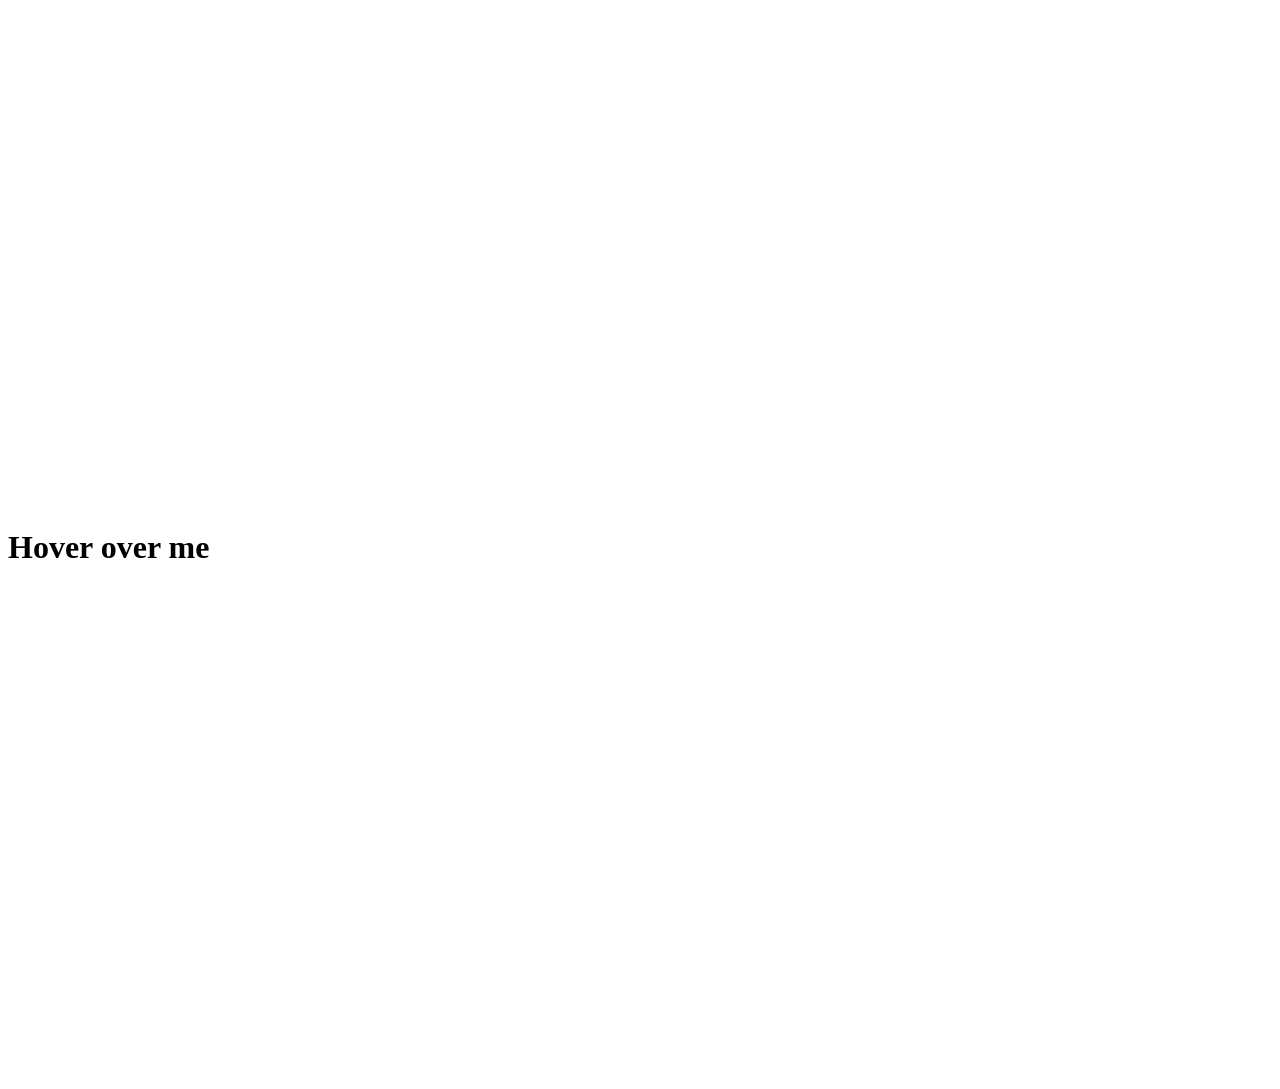
==== index.html @ 6dec68dc "Popover implemented in index.html and style sheet added" ====
<!DOCTYPE html>
<html lang="en">
  <head>
    <meta charset="UTF-8" />
    <meta http-equiv="X-UA-Compatible" content="IE=edge" />
    <meta name="viewport" content="width=device-width, initial-scale=1.0" />
    <link rel="preconnect" href="https://fonts.googleapis.com" />
    <link rel="preconnect" href="https://fonts.gstatic.com" crossorigin />
    <link
      href="https://fonts.googleapis.com/css2?family=Roboto:wght@400;500;700&display=swap"
      rel="stylesheet"
    />
    <title>Popup</title>
    <link rel="stylesheet" href="style.css">
    
  </head>
  <body>
    <div class="space"></div>
    <div class="container">
      <h1>Hover over me</h1>
      <div id="circle" class="popover">
        <div class="title">Agree to Disagree</div>
        <div class="slogan">Privacy Report Card of every website</div>
        <div class="grade">B</div>
        <div class="grade-heading">Overall Grade</div>
        <div class="grading">
           <div class="block">
              <div class="letter">A</div>
              <div class="grade-meaning">Best</div>
              
            </div>
            <div class="block"><div class="letter">B</div>
            <div class="grade-meaning">Good</div></div>
            <div class="block"><div class="letter">C</div>
            <div class="grade-meaning">Neutral</div></div>
            <div class="block"><div class="letter">D</div>
            <div class="grade-meaning">Bad</div></div>
            <div class="block"><div class="letter">E</div>
            <div class="grade-meaning">Block it</div></div>

          </div>
          <div class="grading-sys">Grading System</div>
          <div class="algorithm">Our Algorithm has rated different points of this policy as </div>
          <div class="points">
            <ul>
              <li>
                <span class="number">5</span> points can be considered as <span class="name">GOOD</span>
              </li>
              <li>
                <span class="number">3</span> points are almost <span class="name">NEUTRAL</span>
              </li>
              <li>
                There are <span class="number">1</span> <span class="name">BAD</span> points
              </li>
              <li>
                There are <span class="number">0</span> points that can be a <span class="name">BLOCKER</span>
              </li>
            </ul>
          </div>
        </div>
      </div>
    </div>
  </body>
  <script>
    let circle = document.getElementById("circle");
    const onMouseMove = (e) => {
      //   console.log(e);
      //   console.log(circle.style.height);

      circle.style.left = e.pageX + "px";
      circle.style.top = e.pageY - circle.clientHeight + "px";
    };
    document.addEventListener("mousemove", onMouseMove);
  </script>
</html>
---- style.css ----
.container {
  /* position: absolute; */
  top: 500px;
}

.container .popover {
  visibility: hidden;
  opacity: 0;

  display: flex;
  flex-direction: column;
  justify-content: space-around;
  align-items: center;
  padding-top: 20px;
  padding-bottom: 20px;

  /* padding: 5px 0; */
  position: absolute;
  z-index: 1;
  box-shadow: 0 2px 5px 0 rgba(0, 0, 0, 0.26);
  transition: opacity 0.5s;
  width: 500.67px;
  height: 500.67px;

  background: #ffffff;
  border: 3px solid #000000;
  box-sizing: border-box;
  border-radius: 4.63588px;
}

.container:hover .popover {
  visibility: visible;
  opacity: 1;
}
.space {
  height: 500px;
}
.title {
  /* position: absolute; */
  width: 242.09px;
  height: 31.99px;
  left: 129.29px;
  top: 22.97px;

  font-family: Roboto;
  font-style: normal;
  font-weight: normal;
  font-size: 29.6696px;
  line-height: 35px;
  text-align: center;

  color: #141414;
}

.slogan {
  /* position: absolute; */
  width: auto;
  height: 14.16px;
  left: 129.29px;
  top: 63.72px;

  font-family: Roboto;
  font-style: normal;
  font-weight: normal;
  font-size: 14px;
  line-height: 13px;
  text-align: center;

  color: #5b1ede;
  margin-bottom: -25px;
}

.grade {
  /* position: absolute; */
  width: 95.81px;
  height: 133.78px;
  left: 202.43px;
  top: 95.44px;

  font-family: Roboto;
  font-style: normal;
  font-weight: bold;
  font-size: 133.513px;
  line-height: 156px;
  text-align: center;

  color: #5b1ede;
}

.grade-heading {
  /* position: absolute; */
  width: 136.82px;
  height: 22.2px;
  left: 181.93px;
  top: 237.09px;

  font-family: Roboto;
  font-style: normal;
  font-weight: 500;
  font-size: 22.2522px;
  line-height: 26px;

  color: #4a4a4a;
  margin-bottom: 10px;
}

.grading {
  display: flex;
  align-items: center;
  justify-content: space-around;
  /* position: absolute; */
  width: 433.54px;
  height: 21.57px;
  left: 32.24px;
  top: 285.84px;
}
.block {
  display: flex;
  justify-content: space-between;
}

.letter {
  width: 10.66px;
  height: 21.57px;

  font-family: Roboto;
  font-style: normal;
  font-weight: 500;
  font-size: 16.6892px;
  line-height: 20px;

  color: #5b1ede;
  margin-right: 5px;
}

.grade-meaning {
  font-family: Roboto;
  font-style: normal;
  font-weight: normal;
  /* font-size: 11.1261px; */
  /* line-height: 13px; */
  /* identical to box height */

  color: #000000;
}

.grading-sys {
  /* position: absolute; */
  width: auto;
  height: 12.98px;
  left: 211.16px;
  top: 316.28px;

  font-family: Roboto;
  font-style: normal;
  font-weight: normal;
  font-size: 14px;
  line-height: 13px;
  /* identical to box height */

  color: #4a4a4a;
  margin-bottom: 10px;
}

.algorithm {
  /* position: absolute; */
  width: auto;
  height: 12.98px;
  left: 112.19px;
  top: 355.81px;

  font-family: Roboto;
  font-style: normal;
  font-weight: normal;
  font-size: 14px;
  line-height: 13px;
  /* identical to box height */

  color: #4a4a4a;
  margin-bottom: -20px;
}

.points {
  /* position: absolute; */
  width: auto;
  height: 89.95px;
  left: 80px;
  top: 370px;
  text-align: left;
  font-family: Roboto;
  font-style: normal;
  font-weight: medium;
  font-size: 16.6892px;
  /* line-height: 20px; */
  /* text-decoration-line: underline; */

  color: #141414;
}

.number {
  font-family: Roboto;
  font-style: normal;
  font-weight: bold;
  font-size: 16.6892px;
  line-height: 20px;
  text-decoration-line: underline;

  color: #5b1ede;
}

.name {
  font-family: Roboto;
  font-style: normal;
  font-weight: bold;
  font-size: 16.6892px;
  line-height: 20px;
  /* text-decoration-line: underline; */

  color: #141414;
}
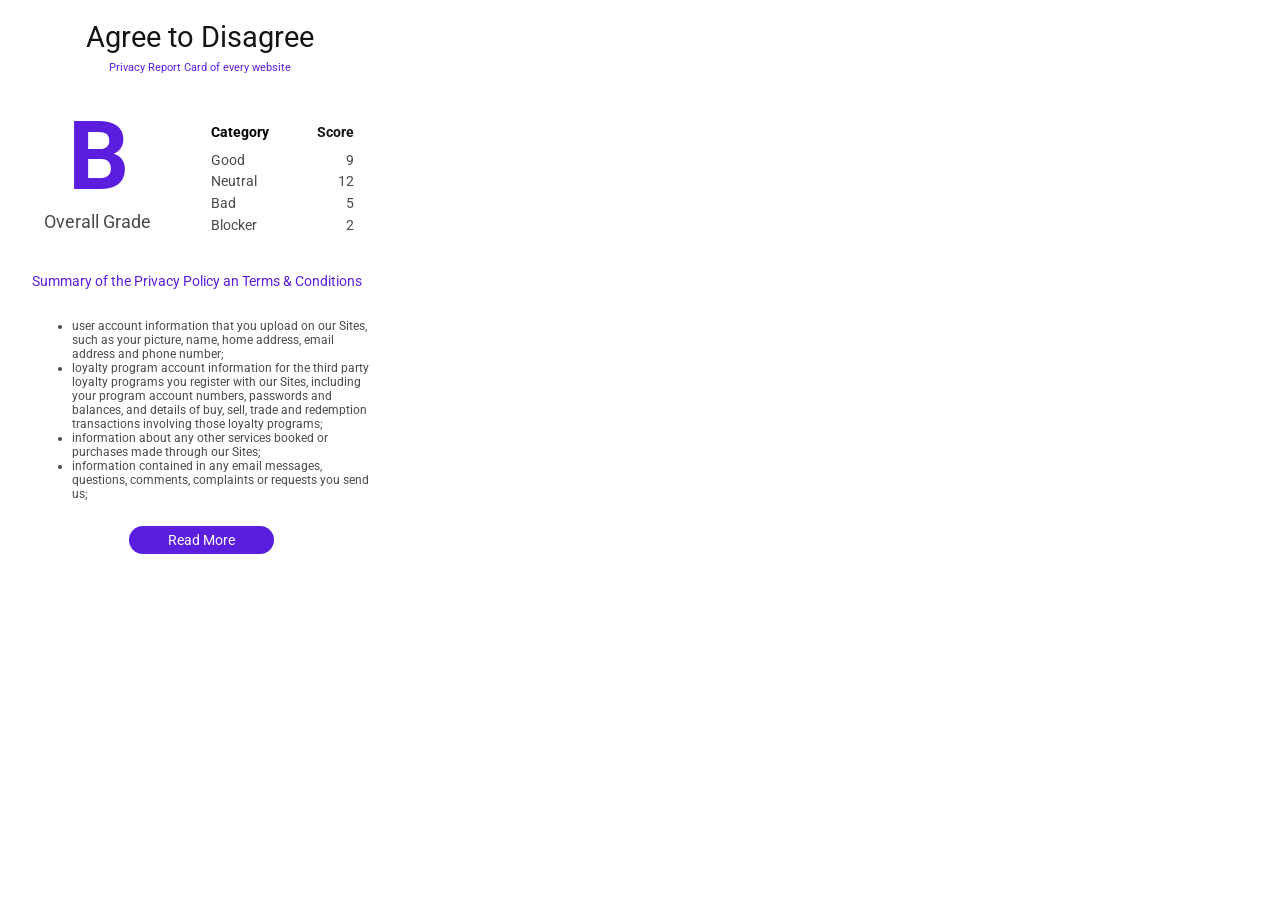
==== commit 948065c6: "index.html updated for the main page" ====
--- a/index.html
+++ b/index.html
@@ -1,75 +1,59 @@
 <!DOCTYPE html>
-<html lang="en">
+<html>
   <head>
-    <meta charset="UTF-8" />
-    <meta http-equiv="X-UA-Compatible" content="IE=edge" />
-    <meta name="viewport" content="width=device-width, initial-scale=1.0" />
-    <link rel="preconnect" href="https://fonts.googleapis.com" />
-    <link rel="preconnect" href="https://fonts.gstatic.com" crossorigin />
     <link
-      href="https://fonts.googleapis.com/css2?family=Roboto:wght@400;500;700&display=swap"
+      href="https://fonts.googleapis.com/css?family=Roboto&display=swap"
       rel="stylesheet"
     />
-    <title>Popup</title>
-    <link rel="stylesheet" href="style.css">
-    
+    <link href="style.css" rel="stylesheet" />
+    <title>Document</title>
   </head>
   <body>
-    <div class="space"></div>
-    <div class="container">
-      <h1>Hover over me</h1>
-      <div id="circle" class="popover">
-        <div class="title">Agree to Disagree</div>
-        <div class="slogan">Privacy Report Card of every website</div>
-        <div class="grade">B</div>
-        <div class="grade-heading">Overall Grade</div>
-        <div class="grading">
-           <div class="block">
-              <div class="letter">A</div>
-              <div class="grade-meaning">Best</div>
-              
-            </div>
-            <div class="block"><div class="letter">B</div>
-            <div class="grade-meaning">Good</div></div>
-            <div class="block"><div class="letter">C</div>
-            <div class="grade-meaning">Neutral</div></div>
-            <div class="block"><div class="letter">D</div>
-            <div class="grade-meaning">Bad</div></div>
-            <div class="block"><div class="letter">E</div>
-            <div class="grade-meaning">Block it</div></div>
-
-          </div>
-          <div class="grading-sys">Grading System</div>
-          <div class="algorithm">Our Algorithm has rated different points of this policy as </div>
-          <div class="points">
-            <ul>
-              <li>
-                <span class="number">5</span> points can be considered as <span class="name">GOOD</span>
-              </li>
-              <li>
-                <span class="number">3</span> points are almost <span class="name">NEUTRAL</span>
-              </li>
-              <li>
-                There are <span class="number">1</span> <span class="name">BAD</span> points
-              </li>
-              <li>
-                There are <span class="number">0</span> points that can be a <span class="name">BLOCKER</span>
-              </li>
-            </ul>
-          </div>
+    <div class="extension-window">
+      <span class="v6_3">Agree to Disagree</span
+      ><span class="v6_4">Privacy Report Card of every website</span>
+      <div class="v6_5">
+        <div class="v6_6">
+          <span class="v6_7">Overall Grade</span><span class="v6_8">B</span>
         </div>
+      </div>
+      <div class="v6_77">
+        <span class="v6_67">Category</span><span class="v6_69">Good</span
+        ><span class="v6_73">9</span><span class="v6_74">12</span
+        ><span class="v6_75">5</span><span class="v6_76">2</span
+        ><span class="v6_70">Neutral</span><span class="v6_71">Bad</span
+        ><span class="v6_72">Blocker</span><span class="v6_68">Score</span>
+      </div>
+      <span class="v6_78"
+        >Summary of the Privacy Policy an Terms & Conditions </span
+      ><span class="v6_79">
+        <ul>
+          <li>
+            user account information that you upload on our Sites, such as your
+            picture, name, home address, email address and phone number;
+          </li>
+          <li>
+            loyalty program account information for the third party loyalty
+            programs you register with our Sites, including your program account
+            numbers, passwords and balances, and details of buy, sell, trade and
+            redemption transactions involving those loyalty programs;
+          </li>
+          <li>
+            information about any other services booked or purchases made
+            through our Sites;
+          </li>
+          <li>
+            information contained in any email messages, questions, comments,
+            complaints or requests you send us;
+          </li>
+        </ul>
+      </span>
+      <div class="v6_89">
+        <a href=""
+          ><div class="v6_87"></div>
+          <span class="v6_88">Read More</span>
+        </a>
       </div>
     </div>
   </body>
-  <script>
-    let circle = document.getElementById("circle");
-    const onMouseMove = (e) => {
-      //   console.log(e);
-      //   console.log(circle.style.height);
-
-      circle.style.left = e.pageX + "px";
-      circle.style.top = e.pageY - circle.clientHeight + "px";
-    };
-    document.addEventListener("mousemove", onMouseMove);
-  </script>
 </html>
--- a/style.css
+++ b/style.css
@@ -1,220 +1,302 @@
-.container {
-  /* position: absolute; */
-  top: 500px;
-}
-
-.container .popover {
-  visibility: hidden;
-  opacity: 0;
-
-  display: flex;
-  flex-direction: column;
-  justify-content: space-around;
-  align-items: center;
-  padding-top: 20px;
-  padding-bottom: 20px;
-
-  /* padding: 5px 0; */
-  position: absolute;
-  z-index: 1;
-  box-shadow: 0 2px 5px 0 rgba(0, 0, 0, 0.26);
-  transition: opacity 0.5s;
-  width: 500.67px;
-  height: 500.67px;
-
-  background: #ffffff;
-  border: 3px solid #000000;
+.extension-window {
+  width: 400px;
+  height: 580px;
+  /* box-sizing: border-box; */
+  background-color: white;
+  margin: none;
+}
+body {
+  padding: 0px;
+  margin: 0px;
+}
+* {
   box-sizing: border-box;
-  border-radius: 4.63588px;
-}
-
-.container:hover .popover {
-  visibility: visible;
-  opacity: 1;
-}
-.space {
-  height: 500px;
-}
-.title {
-  /* position: absolute; */
-  width: 242.09px;
-  height: 31.99px;
-  left: 129.29px;
-  top: 22.97px;
-
-  font-family: Roboto;
-  font-style: normal;
-  font-weight: normal;
-  font-size: 29.6696px;
-  line-height: 35px;
+}
+body {
+  font-size: 14px;
+}
+.v4_2 {
+  width: 400px;
+  height: 580px;
+  background: rgba(255, 255, 255, 1);
+  opacity: 1;
+  position: relative;
+  top: 0px;
+  left: 0px;
+  overflow: hidden;
+}
+.v6_3 {
+  width: 242px;
+  color: rgba(20, 20, 20, 1);
+  position: absolute;
+  top: 20px;
+  left: 79px;
+  font-family: Roboto;
+  font-weight: Regular;
+  font-size: 29px;
+  opacity: 1;
   text-align: center;
-
-  color: #141414;
-}
-
-.slogan {
-  /* position: absolute; */
-  width: auto;
-  height: 14.16px;
-  left: 129.29px;
-  top: 63.72px;
-
-  font-family: Roboto;
-  font-style: normal;
-  font-weight: normal;
-  font-size: 14px;
-  line-height: 13px;
+}
+.v6_4 {
+  width: 242px;
+  color: rgba(91, 29, 222, 1);
+  position: absolute;
+  top: 61px;
+  left: 79px;
+  font-family: Roboto;
+  font-weight: Regular;
+  font-size: 11px;
+  opacity: 1;
   text-align: center;
-
-  color: #5b1ede;
-  margin-bottom: -25px;
-}
-
-.grade {
-  /* position: absolute; */
-  width: 95.81px;
-  height: 133.78px;
-  left: 202.43px;
-  top: 95.44px;
-
-  font-family: Roboto;
-  font-style: normal;
+}
+.v6_5 {
+  width: 109px;
+  height: 132px;
+  background: url("../images/v6_5.png");
+  background-repeat: no-repeat;
+  background-position: center center;
+  background-size: cover;
+  opacity: 1;
+  position: absolute;
+  top: 100px;
+  left: 44px;
+  overflow: hidden;
+}
+.v6_6 {
+  width: 109px;
+  height: 132px;
+  background: url("../images/v6_6.png");
+  background-repeat: no-repeat;
+  background-position: center center;
+  background-size: cover;
+  opacity: 1;
+  position: relative;
+  top: 0px;
+  left: 0px;
+  overflow: hidden;
+}
+.v6_7 {
+  width: 109px;
+  color: rgba(74, 74, 74, 1);
+  position: absolute;
+  top: 111px;
+  left: 0px;
+  font-family: Roboto;
+  font-weight: Medium;
+  font-size: 18px;
+  opacity: 1;
+  text-align: left;
+}
+.v6_8 {
+  width: 75px;
+  color: rgba(91, 29, 222, 1);
+  position: absolute;
+  top: 0px;
+  left: 17px;
+  font-family: Roboto;
+  font-weight: Bold;
+  font-size: 96px;
+  opacity: 1;
+  text-align: center;
+}
+.v6_77 {
+  width: 145px;
+  height: 106px;
+  background: url("../images/v6_77.png");
+  background-repeat: no-repeat;
+  background-position: center center;
+  background-size: cover;
+  opacity: 1;
+  position: absolute;
+  top: 124px;
+  left: 211px;
+  overflow: hidden;
+}
+.v6_67 {
+  width: 83px;
+  color: rgba(0, 0, 0, 1);
+  position: relative;
+  top: 0px;
+  left: 0px;
+  font-family: Roboto;
   font-weight: bold;
-  font-size: 133.513px;
-  line-height: 156px;
-  text-align: center;
-
-  color: #5b1ede;
-}
-
-.grade-heading {
-  /* position: absolute; */
-  width: 136.82px;
-  height: 22.2px;
-  left: 181.93px;
-  top: 237.09px;
-
-  font-family: Roboto;
-  font-style: normal;
-  font-weight: 500;
-  font-size: 22.2522px;
-  line-height: 26px;
-
-  color: #4a4a4a;
-  margin-bottom: 10px;
-}
-
-.grading {
-  display: flex;
-  align-items: center;
-  justify-content: space-around;
-  /* position: absolute; */
-  width: 433.54px;
-  height: 21.57px;
-  left: 32.24px;
-  top: 285.84px;
-}
-.block {
-  display: flex;
-  justify-content: space-between;
-}
-
-.letter {
-  width: 10.66px;
-  height: 21.57px;
-
-  font-family: Roboto;
-  font-style: normal;
-  font-weight: 500;
-  font-size: 16.6892px;
-  line-height: 20px;
-
-  color: #5b1ede;
-  margin-right: 5px;
-}
-
-.grade-meaning {
-  font-family: Roboto;
-  font-style: normal;
-  font-weight: normal;
-  /* font-size: 11.1261px; */
-  /* line-height: 13px; */
-  /* identical to box height */
-
-  color: #000000;
-}
-
-.grading-sys {
-  /* position: absolute; */
-  width: auto;
-  height: 12.98px;
-  left: 211.16px;
-  top: 316.28px;
-
-  font-family: Roboto;
-  font-style: normal;
-  font-weight: normal;
-  font-size: 14px;
-  line-height: 13px;
-  /* identical to box height */
-
-  color: #4a4a4a;
-  margin-bottom: 10px;
-}
-
-.algorithm {
-  /* position: absolute; */
-  width: auto;
-  height: 12.98px;
-  left: 112.19px;
-  top: 355.81px;
-
-  font-family: Roboto;
-  font-style: normal;
-  font-weight: normal;
-  font-size: 14px;
-  line-height: 13px;
-  /* identical to box height */
-
-  color: #4a4a4a;
-  margin-bottom: -20px;
-}
-
-.points {
-  /* position: absolute; */
-  width: auto;
-  height: 89.95px;
-  left: 80px;
-  top: 370px;
-  text-align: left;
-  font-family: Roboto;
-  font-style: normal;
-  font-weight: medium;
-  font-size: 16.6892px;
-  /* line-height: 20px; */
-  /* text-decoration-line: underline; */
-
-  color: #141414;
-}
-
-.number {
-  font-family: Roboto;
-  font-style: normal;
+  font-size: 14px;
+  opacity: 1;
+  text-align: left;
+}
+.v6_69 {
+  width: 83px;
+  color: rgba(74, 74, 74, 1);
+  position: absolute;
+  top: 28px;
+  left: 0px;
+  font-family: Roboto;
+  font-weight: Regular;
+  font-size: 14px;
+  opacity: 1;
+  text-align: left;
+}
+.v6_73 {
+  width: 83px;
+  color: rgba(74, 74, 74, 1);
+  position: absolute;
+  top: 28px;
+  left: 63px;
+  font-family: Roboto;
+  font-weight: Regular;
+  font-size: 14px;
+  opacity: 1;
+  text-align: right;
+  padding-right: 3px;
+}
+.v6_74 {
+  width: 83px;
+  color: rgba(74, 74, 74, 1);
+  position: absolute;
+  top: 49px;
+  left: 63px;
+  font-family: Roboto;
+  font-weight: Regular;
+  font-size: 14px;
+  opacity: 1;
+  padding-right: 3px;
+  text-align: right;
+}
+.v6_75 {
+  width: 83px;
+  color: rgba(74, 74, 74, 1);
+  position: absolute;
+  top: 71px;
+  left: 63px;
+  font-family: Roboto;
+  font-weight: Regular;
+  font-size: 14px;
+  opacity: 1;
+  padding-right: 3px;
+  text-align: right;
+}
+.v6_76 {
+  width: 83px;
+  color: rgba(74, 74, 74, 1);
+  position: absolute;
+  top: 93px;
+  left: 63px;
+  font-family: Roboto;
+  font-weight: Regular;
+  font-size: 14px;
+  opacity: 1;
+  padding-right: 3px;
+  text-align: right;
+}
+.v6_70 {
+  width: 83px;
+  color: rgba(74, 74, 74, 1);
+  position: absolute;
+  top: 49px;
+  left: 0px;
+  font-family: Roboto;
+  font-weight: Regular;
+  font-size: 14px;
+  opacity: 1;
+  text-align: left;
+}
+.v6_71 {
+  width: 83px;
+  color: rgba(74, 74, 74, 1);
+  position: absolute;
+  top: 71px;
+  left: 0px;
+  font-family: Roboto;
+  font-weight: Regular;
+  font-size: 14px;
+  opacity: 1;
+  text-align: left;
+}
+.v6_72 {
+  width: 83px;
+  color: rgba(74, 74, 74, 1);
+  position: absolute;
+  top: 93px;
+  left: 0px;
+  font-family: Roboto;
+  font-weight: Regular;
+  font-size: 14px;
+  opacity: 1;
+  text-align: left;
+}
+.v6_68 {
+  width: 83px;
+  color: rgba(20, 20, 20, 1);
+  position: absolute;
+  top: 0px;
+  left: 63px;
+  font-family: Roboto;
   font-weight: bold;
-  font-size: 16.6892px;
-  line-height: 20px;
-  text-decoration-line: underline;
-
-  color: #5b1ede;
-}
-
-.name {
-  font-family: Roboto;
-  font-style: normal;
-  font-weight: bold;
-  font-size: 16.6892px;
-  line-height: 20px;
-  /* text-decoration-line: underline; */
-
-  color: #141414;
-}
+  font-size: 14px;
+  opacity: 1;
+  text-align: right;
+  padding-right: 3px;
+}
+.v6_78 {
+  width: 337px;
+  color: rgba(91, 30, 222, 1);
+  position: absolute;
+  top: 273px;
+  left: 32px;
+  font-family: Roboto;
+  font-weight: Medium;
+  font-size: 14px;
+  opacity: 1;
+  text-align: left;
+}
+.v6_79 {
+  width: 339px;
+  color: rgba(74, 74, 74, 1);
+  position: absolute;
+  top: 307px;
+  left: 32px;
+  font-family: Roboto;
+  font-weight: Regular;
+  font-size: 12px;
+  opacity: 1;
+  text-align: left;
+}
+.v6_89 {
+  width: 145px;
+  height: 28px;
+  background: url("../images/v6_89.png");
+  background-repeat: no-repeat;
+  background-position: center center;
+  background-size: cover;
+  opacity: 1;
+  position: absolute;
+  top: 526px;
+  left: 129px;
+  overflow: hidden;
+}
+.v6_87 {
+  width: 145px;
+  height: 28px;
+  background: rgba(91, 30, 222, 1);
+  opacity: 1;
+  position: relative;
+  top: 0px;
+  left: 0px;
+  border-top-left-radius: 14px;
+  border-top-right-radius: 14px;
+  border-bottom-left-radius: 14px;
+  border-bottom-right-radius: 14px;
+  overflow: hidden;
+}
+.v6_88 {
+  width: 68px;
+  color: rgba(255, 255, 255, 1);
+  position: absolute;
+  top: 6px;
+  left: 39px;
+  font-family: Roboto;
+  font-weight: Medium;
+  font-size: 14px;
+  opacity: 1;
+  text-align: left;
+}
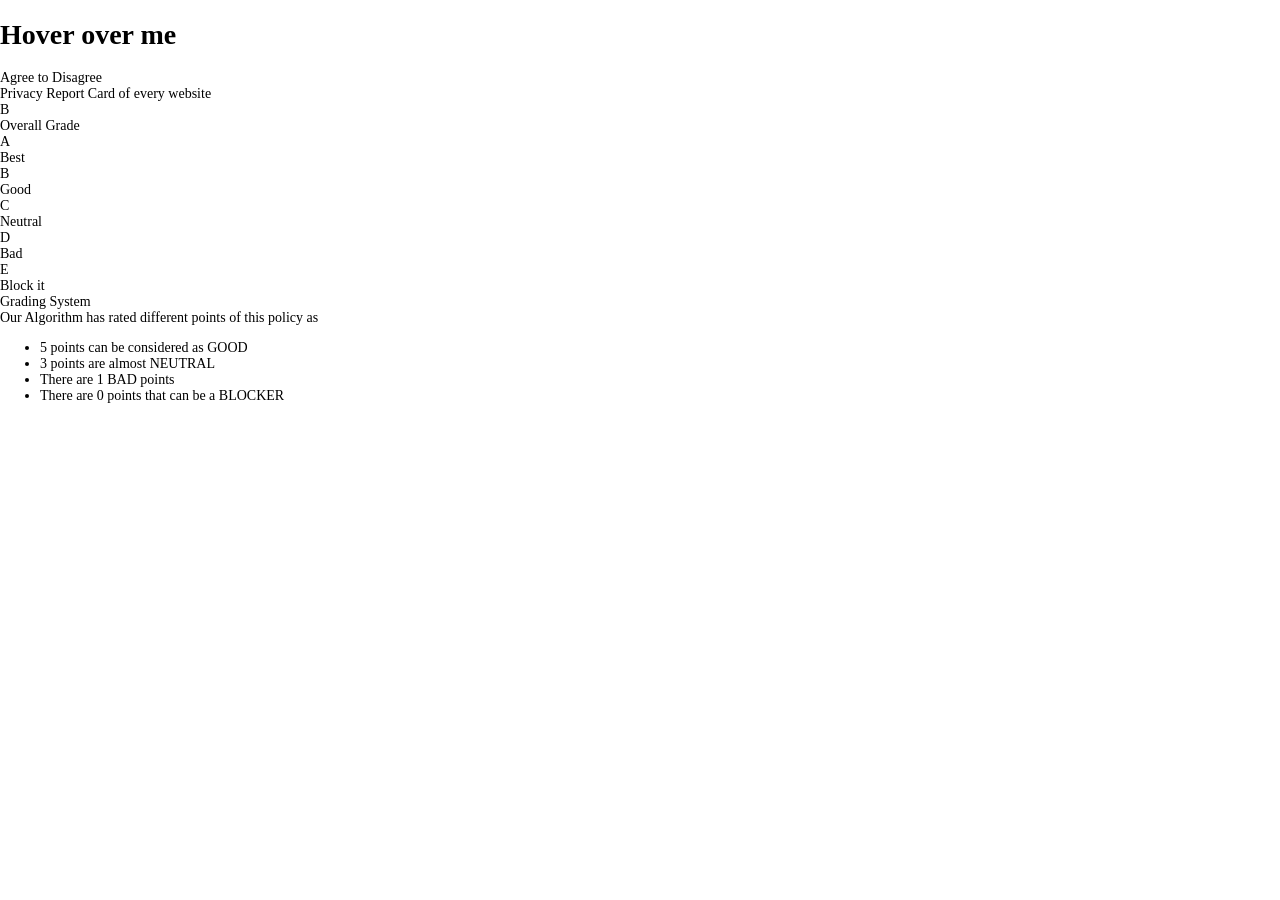
==== commit 75b92f04: "fixed major issue with CSP" ====
--- a/index.html
+++ b/index.html
@@ -1,59 +1,87 @@
+
 <!DOCTYPE html>
-<html>
+<html lang="en">
   <head>
+    <meta charset="UTF-8" />
+    <meta http-equiv="X-UA-Compatible" content="IE=edge" />
+    <meta name="viewport" content="width=device-width, initial-scale=1.0" />
+    <link rel="preconnect" href="https://fonts.googleapis.com" />
+    <link rel="preconnect" href="https://fonts.gstatic.com" crossorigin />
     <link
-      href="https://fonts.googleapis.com/css?family=Roboto&display=swap"
+      href="https://fonts.googleapis.com/css2?family=Roboto:wght@400;500;700&display=swap"
       rel="stylesheet"
     />
-    <link href="style.css" rel="stylesheet" />
-    <title>Document</title>
+    <title>Popup</title>
+    <link rel="stylesheet" href="style.css">
+    
   </head>
   <body>
-    <div class="extension-window">
-      <span class="v6_3">Agree to Disagree</span
-      ><span class="v6_4">Privacy Report Card of every website</span>
-      <div class="v6_5">
-        <div class="v6_6">
-          <span class="v6_7">Overall Grade</span><span class="v6_8">B</span>
+    <div class="space"></div>
+    <div class="popover__wrapper">
+      <h1>Hover over me</h1>
+      <div id="circle" class="popover">
+        <div class="title">Agree to Disagree</div>
+        <div class="slogan">Privacy Report Card of every website</div>
+        <div class="grade">B</div>
+        <div class="grade-heading">Overall Grade</div>
+        <div class="grading">
+           <div class="block">
+              <div class="letter">A</div>
+              <div class="grade-meaning">Best</div>
+              
+            </div>
+            <div class="block"><div class="letter">B</div>
+            <div class="grade-meaning">Good</div></div>
+            <div class="block"><div class="letter">C</div>
+            <div class="grade-meaning">Neutral</div></div>
+            <div class="block"><div class="letter">D</div>
+            <div class="grade-meaning">Bad</div></div>
+            <div class="block"><div class="letter">E</div>
+            <div class="grade-meaning">Block it</div></div>
+
+          </div>
+          <div class="grading-sys">Grading System</div>
+          <div class="algorithm">Our Algorithm has rated different points of this policy as </div>
+          <div class="points">
+            <ul>
+              <li>
+                <span class="number">5</span> points can be considered as <span class="name">GOOD</span>
+              </li>
+              <li>
+                <span class="number">3</span> points are almost <span class="name">NEUTRAL</span>
+              </li>
+              <li>
+                There are <span class="number">1</span> <span class="name">BAD</span> points
+              </li>
+              <li>
+                There are <span class="number">0</span> points that can be a <span class="name">BLOCKER</span>
+              </li>
+            </ul>
+          </div>
         </div>
+
+
+
+
       </div>
-      <div class="v6_77">
-        <span class="v6_67">Category</span><span class="v6_69">Good</span
-        ><span class="v6_73">9</span><span class="v6_74">12</span
-        ><span class="v6_75">5</span><span class="v6_76">2</span
-        ><span class="v6_70">Neutral</span><span class="v6_71">Bad</span
-        ><span class="v6_72">Blocker</span><span class="v6_68">Score</span>
-      </div>
-      <span class="v6_78"
-        >Summary of the Privacy Policy an Terms & Conditions </span
-      ><span class="v6_79">
-        <ul>
-          <li>
-            user account information that you upload on our Sites, such as your
-            picture, name, home address, email address and phone number;
-          </li>
-          <li>
-            loyalty program account information for the third party loyalty
-            programs you register with our Sites, including your program account
-            numbers, passwords and balances, and details of buy, sell, trade and
-            redemption transactions involving those loyalty programs;
-          </li>
-          <li>
-            information about any other services booked or purchases made
-            through our Sites;
-          </li>
-          <li>
-            information contained in any email messages, questions, comments,
-            complaints or requests you send us;
-          </li>
-        </ul>
-      </span>
-      <div class="v6_89">
-        <a href=""
-          ><div class="v6_87"></div>
-          <span class="v6_88">Read More</span>
-        </a>
-      </div>
+
+
+
+
+
+
+
+      
+
+
     </div>
+
+
+
+
+
+
   </body>
+  <script src="jquery-3.3.1.min.js"></script>
+  <script src="index.js"></script>
 </html>
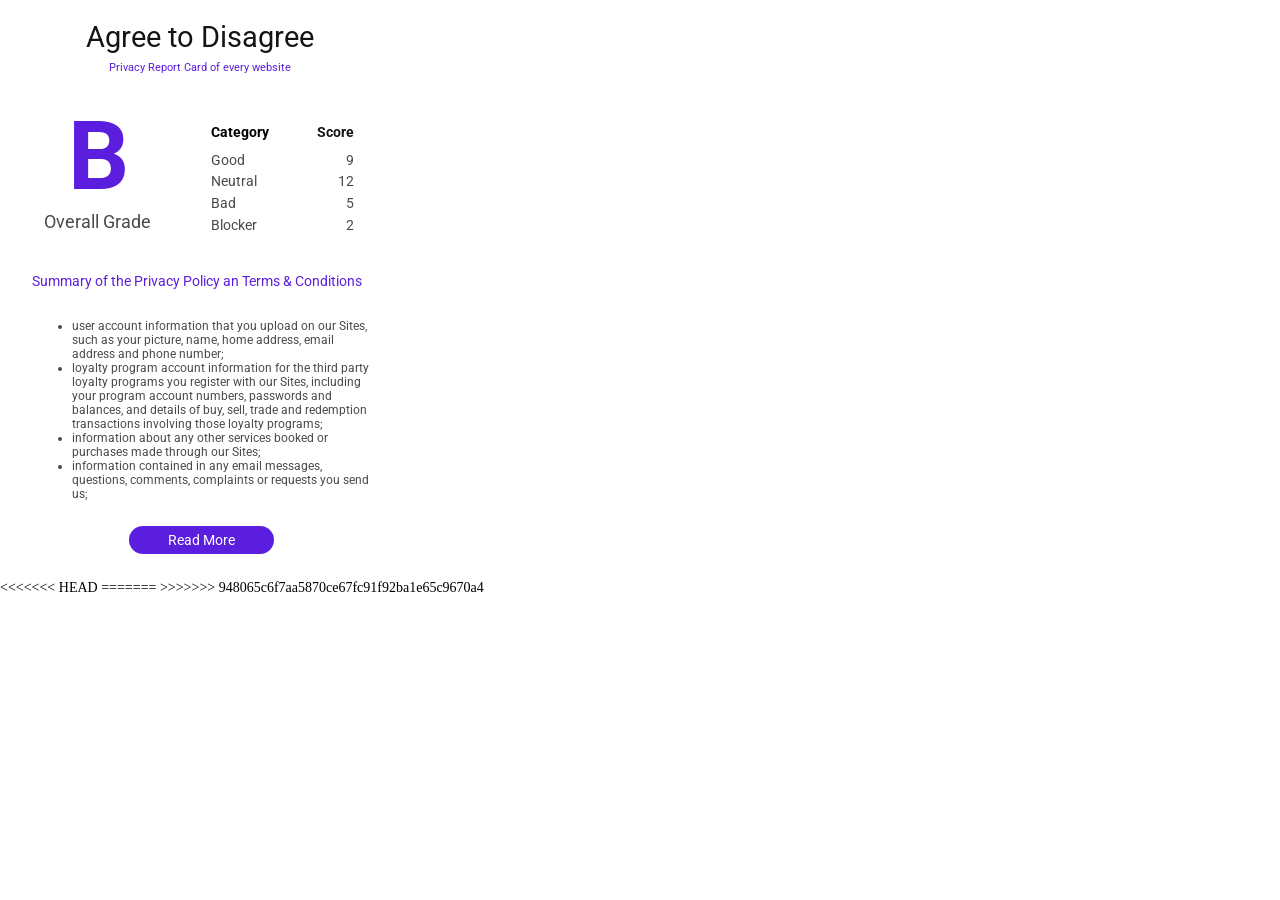
==== commit 7ead083a: "conflicts" ====
--- a/index.html
+++ b/index.html
@@ -1,87 +1,65 @@
 
 <!DOCTYPE html>
-<html lang="en">
+<html>
   <head>
-    <meta charset="UTF-8" />
-    <meta http-equiv="X-UA-Compatible" content="IE=edge" />
-    <meta name="viewport" content="width=device-width, initial-scale=1.0" />
-    <link rel="preconnect" href="https://fonts.googleapis.com" />
-    <link rel="preconnect" href="https://fonts.gstatic.com" crossorigin />
     <link
-      href="https://fonts.googleapis.com/css2?family=Roboto:wght@400;500;700&display=swap"
+      href="https://fonts.googleapis.com/css?family=Roboto&display=swap"
       rel="stylesheet"
     />
-    <title>Popup</title>
-    <link rel="stylesheet" href="style.css">
-    
+    <link href="style.css" rel="stylesheet" />
+    <title>Document</title>
   </head>
   <body>
-    <div class="space"></div>
-    <div class="popover__wrapper">
-      <h1>Hover over me</h1>
-      <div id="circle" class="popover">
-        <div class="title">Agree to Disagree</div>
-        <div class="slogan">Privacy Report Card of every website</div>
-        <div class="grade">B</div>
-        <div class="grade-heading">Overall Grade</div>
-        <div class="grading">
-           <div class="block">
-              <div class="letter">A</div>
-              <div class="grade-meaning">Best</div>
-              
-            </div>
-            <div class="block"><div class="letter">B</div>
-            <div class="grade-meaning">Good</div></div>
-            <div class="block"><div class="letter">C</div>
-            <div class="grade-meaning">Neutral</div></div>
-            <div class="block"><div class="letter">D</div>
-            <div class="grade-meaning">Bad</div></div>
-            <div class="block"><div class="letter">E</div>
-            <div class="grade-meaning">Block it</div></div>
-
-          </div>
-          <div class="grading-sys">Grading System</div>
-          <div class="algorithm">Our Algorithm has rated different points of this policy as </div>
-          <div class="points">
-            <ul>
-              <li>
-                <span class="number">5</span> points can be considered as <span class="name">GOOD</span>
-              </li>
-              <li>
-                <span class="number">3</span> points are almost <span class="name">NEUTRAL</span>
-              </li>
-              <li>
-                There are <span class="number">1</span> <span class="name">BAD</span> points
-              </li>
-              <li>
-                There are <span class="number">0</span> points that can be a <span class="name">BLOCKER</span>
-              </li>
-            </ul>
-          </div>
+    <div class="extension-window">
+      <span class="v6_3">Agree to Disagree</span
+      ><span class="v6_4">Privacy Report Card of every website</span>
+      <div class="v6_5">
+        <div class="v6_6">
+          <span class="v6_7">Overall Grade</span><span class="v6_8">B</span>
         </div>
-
-
-
-
       </div>
-
-
-
-
-
-
-
-      
-
-
+      <div class="v6_77">
+        <span class="v6_67">Category</span><span class="v6_69">Good</span
+        ><span class="v6_73">9</span><span class="v6_74">12</span
+        ><span class="v6_75">5</span><span class="v6_76">2</span
+        ><span class="v6_70">Neutral</span><span class="v6_71">Bad</span
+        ><span class="v6_72">Blocker</span><span class="v6_68">Score</span>
+      </div>
+      <span class="v6_78"
+        >Summary of the Privacy Policy an Terms & Conditions </span
+      ><span class="v6_79">
+        <ul>
+          <li>
+            user account information that you upload on our Sites, such as your
+            picture, name, home address, email address and phone number;
+          </li>
+          <li>
+            loyalty program account information for the third party loyalty
+            programs you register with our Sites, including your program account
+            numbers, passwords and balances, and details of buy, sell, trade and
+            redemption transactions involving those loyalty programs;
+          </li>
+          <li>
+            information about any other services booked or purchases made
+            through our Sites;
+          </li>
+          <li>
+            information contained in any email messages, questions, comments,
+            complaints or requests you send us;
+          </li>
+        </ul>
+      </span>
+      <div class="v6_89">
+        <a href=""
+          ><div class="v6_87"></div>
+          <span class="v6_88">Read More</span>
+        </a>
+      </div>
     </div>
-
-
-
-
-
-
   </body>
+<<<<<<< HEAD
   <script src="jquery-3.3.1.min.js"></script>
   <script src="index.js"></script>
+=======
+>>>>>>> 948065c6f7aa5870ce67fc91f92ba1e65c9670a4
 </html>
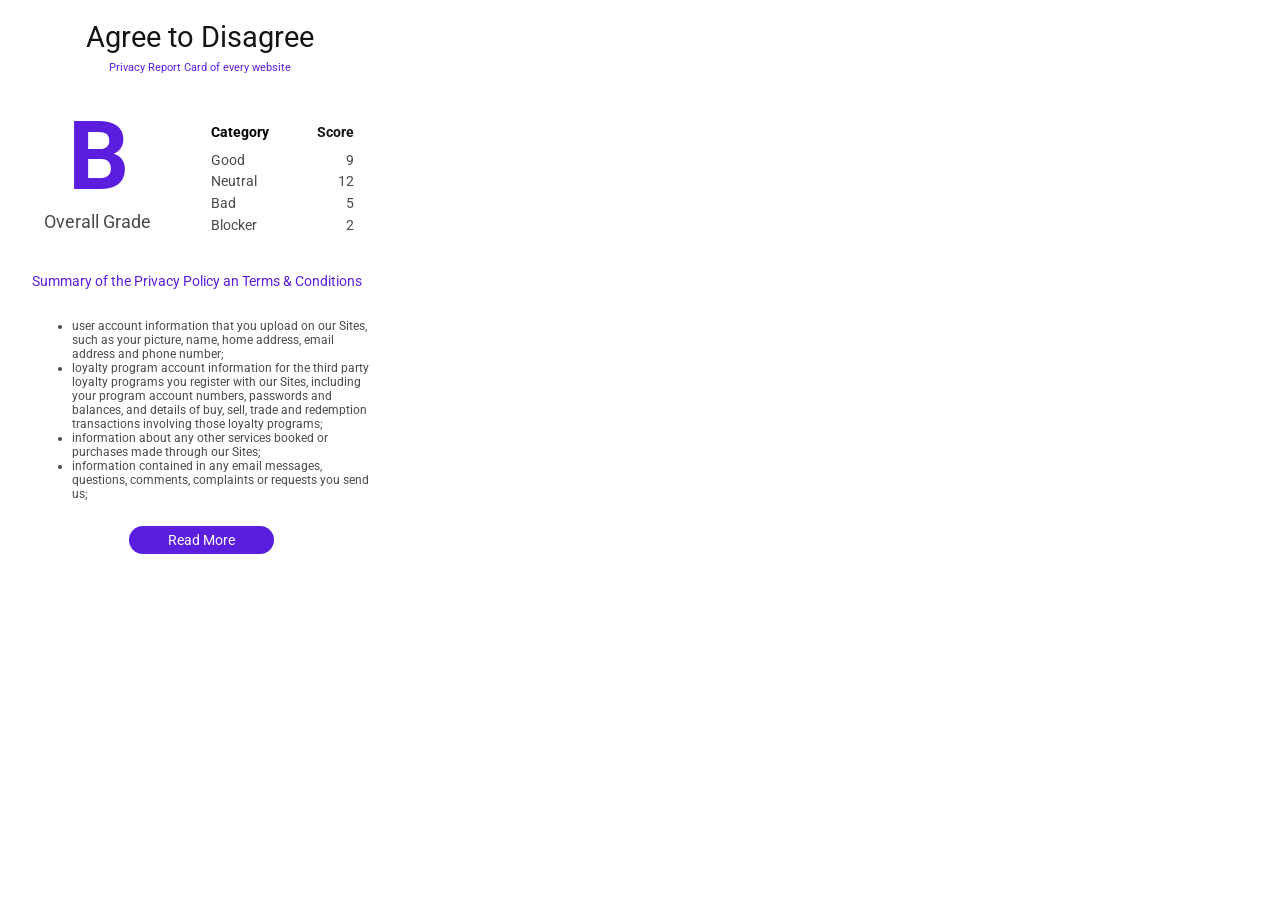
==== commit b5cc372a: "conflicts resolved , pop up fixed , hover fixed" ====
--- a/index.html
+++ b/index.html
@@ -57,9 +57,6 @@
       </div>
     </div>
   </body>
-<<<<<<< HEAD
   <script src="jquery-3.3.1.min.js"></script>
   <script src="index.js"></script>
-=======
->>>>>>> 948065c6f7aa5870ce67fc91f92ba1e65c9670a4
 </html>
